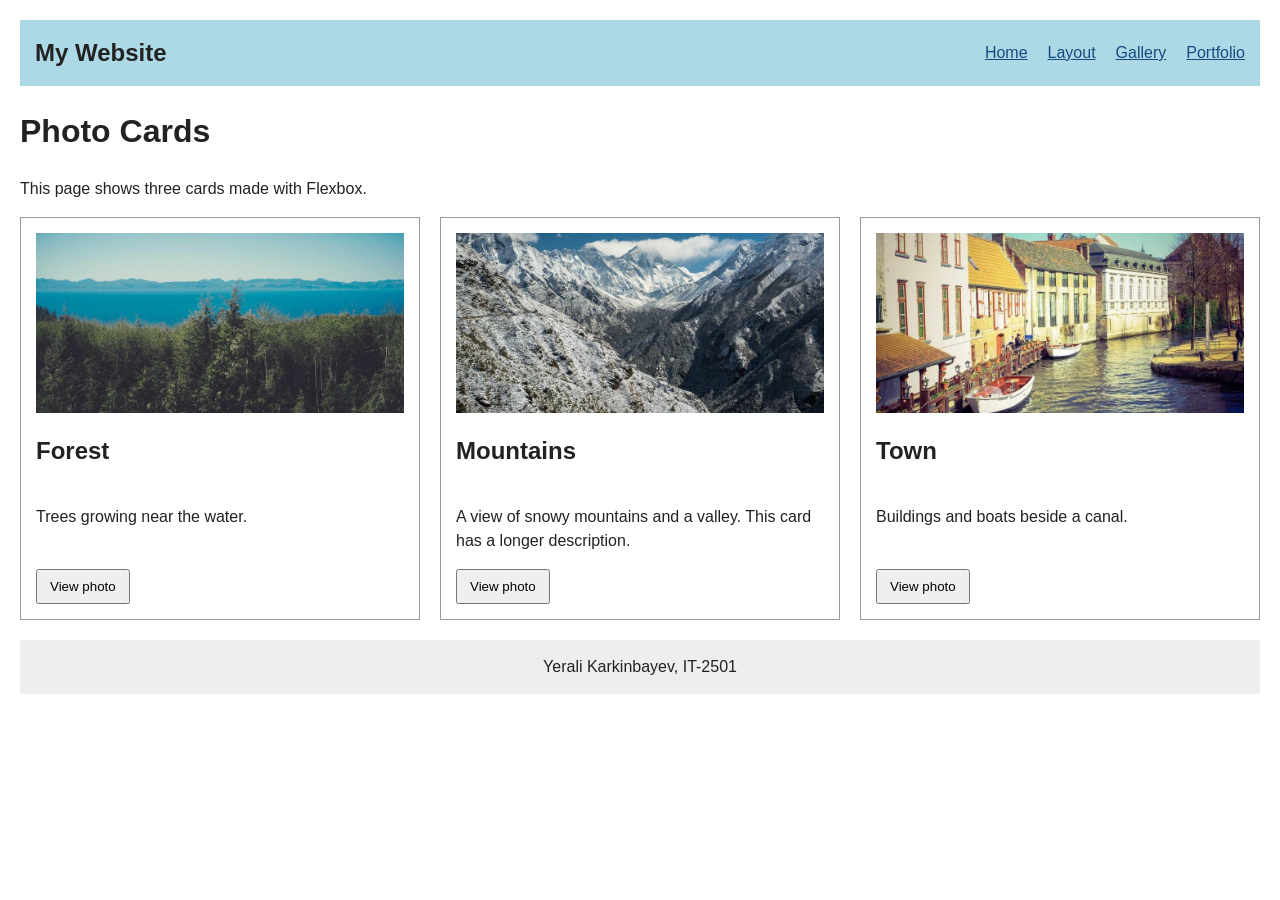
==== index.html @ c087f68f "Add assignment 2" ====
<!DOCTYPE html>
<html lang="en">
<head>
  <meta charset="UTF-8">
  <meta name="viewport" content="width=device-width, initial-scale=1.0">
  <title>Home - Assignment 2</title>
  <link rel="stylesheet" href="css/style.css">
  <script src="js/navigation.js" defer></script>
</head>
<body>
  <header class="header">
    <a class="logo" href="index.html">My Website</a>
    <nav>
      <ul class="nav-links">
        <li><a href="index.html">Home</a></li>
        <li><a href="layout.html">Layout</a></li>
        <li><a href="gallery.html">Gallery</a></li>
        <li><a href="portfolio.html">Portfolio</a></li>
      </ul>
    </nav>
  </header>

  <main>
    <h1>Photo Cards</h1>
    <p>This page shows three cards made with Flexbox.</p>

    <section class="cards" id="cards">
      <article class="card">
        <img src="images/forest-coast.jpg" alt="A forest beside blue water">
        <h2>Forest</h2>
        <p>Trees growing near the water.</p>
        <button type="button" onclick="openPage('gallery.html#photo-1')">View photo</button>
      </article>

      <article class="card">
        <img src="images/snowy-mountains.jpg" alt="Snow-covered mountains">
        <h2>Mountains</h2>
        <p>A view of snowy mountains and a valley. This card has a longer description.</p>
        <button type="button" onclick="openPage('gallery.html#photo-4')">View photo</button>
      </article>

      <article class="card">
        <img src="images/canal-town.jpg" alt="Colorful buildings beside a canal">
        <h2>Town</h2>
        <p>Buildings and boats beside a canal.</p>
        <button type="button" onclick="openPage('gallery.html#photo-8')">View photo</button>
      </article>
    </section>
  </main>

  <footer>Yerali Karkinbayev, IT-2501</footer>
</body>
</html>
---- css/style.css ----
* {
  box-sizing: border-box;
}

body {
  margin: 20px;
  font-family: Arial, sans-serif;
  color: #222;
  background-color: white;
  line-height: 1.5;
}

.header {
  display: flex;
  justify-content: space-between;
  align-items: center;
  padding: 15px;
  background-color: lightblue;
}

.logo {
  font-size: 24px;
  font-weight: bold;
  color: #222;
  text-decoration: none;
}

.nav-links {
  display: flex;
  flex-wrap: wrap;
  gap: 20px;
  padding: 0;
  margin: 0;
  list-style: none;
}

a {
  color: #174a80;
}

main {
  margin: 20px 0;
}

button {
  padding: 8px 12px;
  cursor: pointer;
}

footer {
  margin-top: 20px;
  padding: 15px;
  background-color: #eee;
  text-align: center;
}

/* Task 1 */
.cards {
  display: flex;
  align-items: stretch;
  gap: 20px;
}

.card {
  display: flex;
  flex-direction: column;
  flex: 1;
  min-width: 0;
  padding: 15px;
  border: 1px solid #999;
}

.card img {
  width: 100%;
  height: 180px;
  object-fit: cover;
}

.card button {
  align-self: flex-start;
  margin-top: auto;
}

.card:hover {
  box-shadow: 0 3px 8px #aaa;
}

/* Task 2 */
.grid-page {
  display: grid;
  grid-template-columns: 200px 1fr;
  grid-template-rows: auto 1fr auto;
  grid-template-areas:
    "header header"
    "sidebar main"
    "footer footer";
  gap: 15px;
}

.grid-page .header {
  grid-area: header;
}

.sidebar {
  grid-area: sidebar;
  padding: 15px;
  background-color: #eee;
}

.sidebar ul {
  padding-left: 20px;
}

.sidebar li {
  margin-bottom: 10px;
}

.content {
  grid-area: main;
  margin: 0;
  padding: 15px;
  border: 1px solid #999;
}

.grid-page footer {
  grid-area: footer;
  margin: 0;
}

/* Task 3 */
.gallery {
  display: grid;
  grid-template-columns: repeat(3, 1fr);
  grid-auto-rows: 180px;
  gap: 15px;
}

.photo {
  position: relative;
  margin: 0;
}

.photo img {
  width: 100%;
  height: 100%;
  object-fit: cover;
}

.photo figcaption {
  display: none;
  position: absolute;
  bottom: 0;
  left: 0;
  right: 0;
  padding: 8px;
  background-color: black;
  color: white;
}

.photo:hover figcaption,
.photo:focus figcaption,
.photo:target figcaption {
  display: block;
}

/* Task 4 */
.portfolio {
  display: grid;
  grid-template-columns: 2fr 1fr;
  gap: 20px;
}

.project {
  display: flex;
  flex-direction: column;
  align-items: flex-start;
  padding: 15px;
  margin-bottom: 15px;
  border: 1px solid #999;
}

.project h3 {
  margin: 0;
}

.about {
  padding: 15px;
  background-color: #eee;
}

@media (max-width: 600px) {
  .header {
    flex-direction: column;
    align-items: flex-start;
    gap: 10px;
  }

  .cards {
    flex-direction: column;
  }

  .gallery,
  .portfolio {
    grid-template-columns: 1fr;
  }

  .grid-page {
    grid-template-columns: 1fr;
    grid-template-rows: auto auto auto auto;
    grid-template-areas:
      "header"
      "sidebar"
      "main"
      "footer";
  }
}

@media (hover: none) {
  .photo figcaption {
    display: block;
  }
}
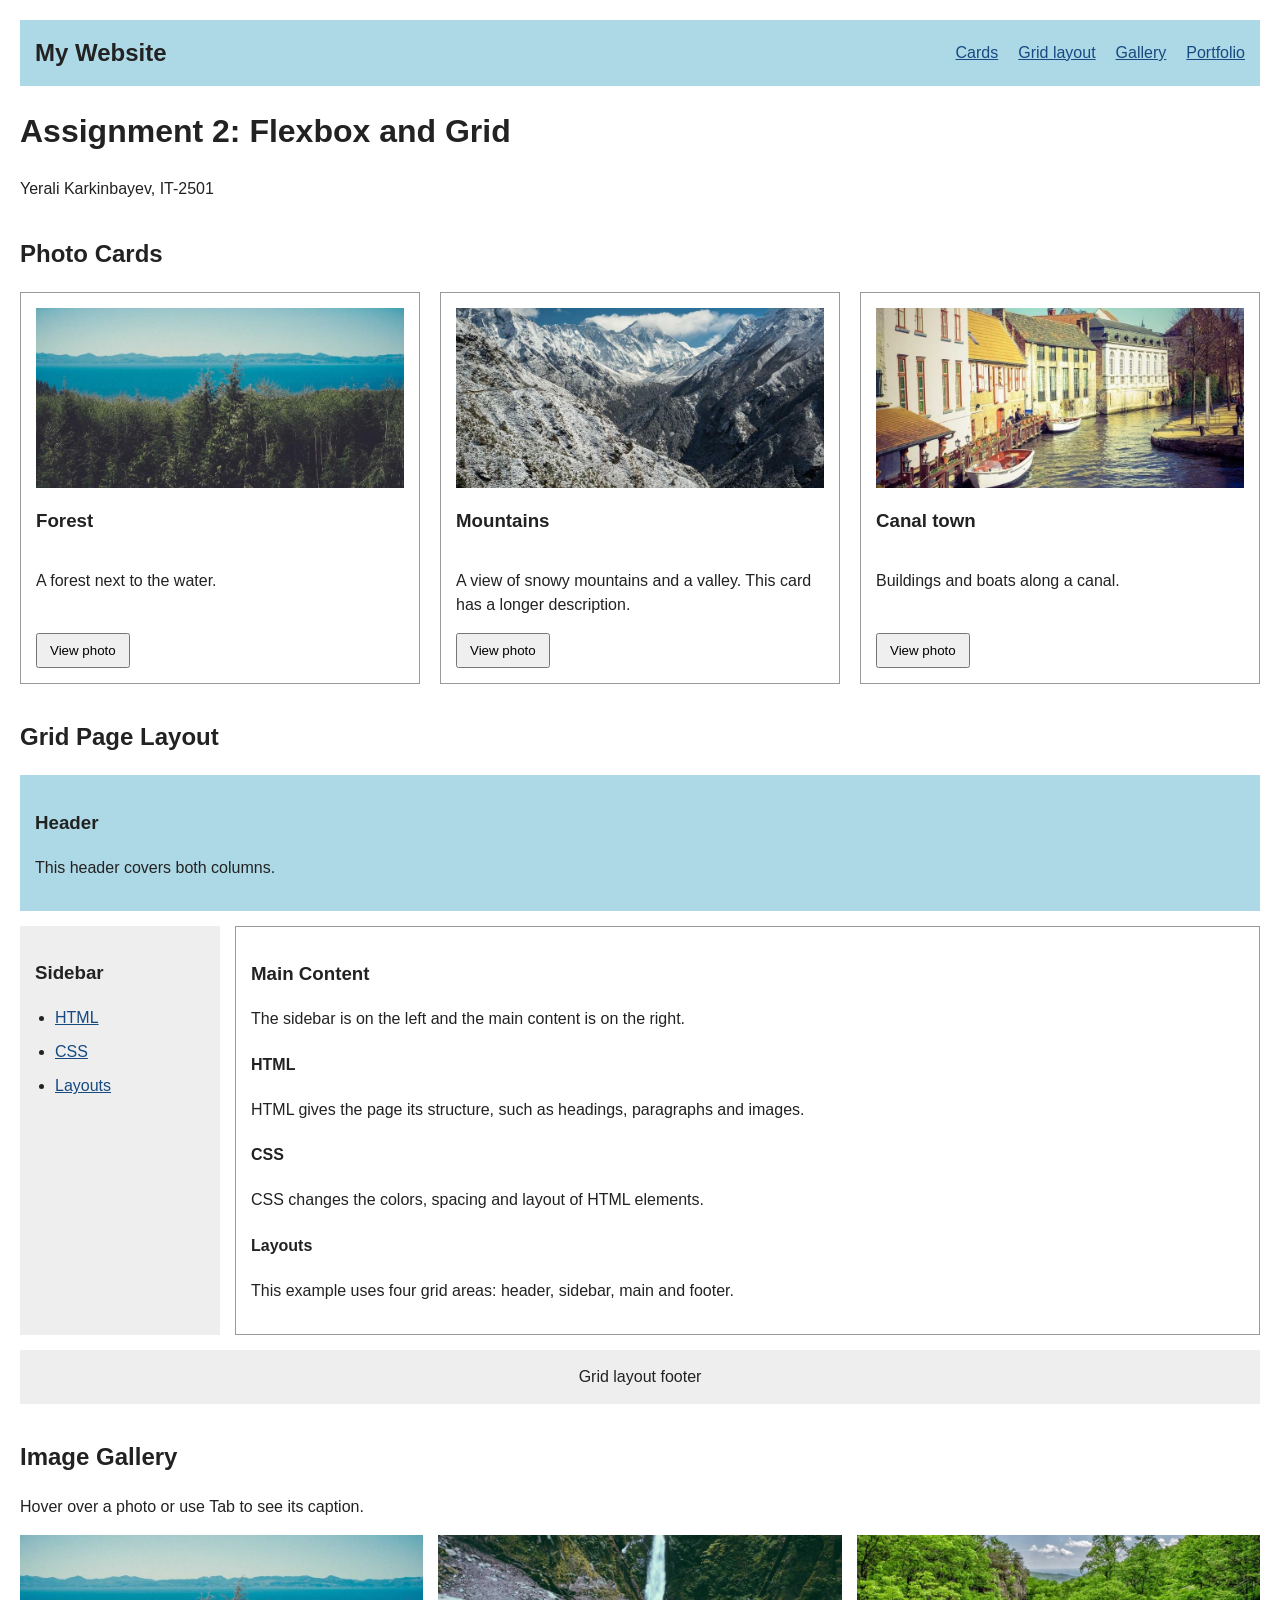
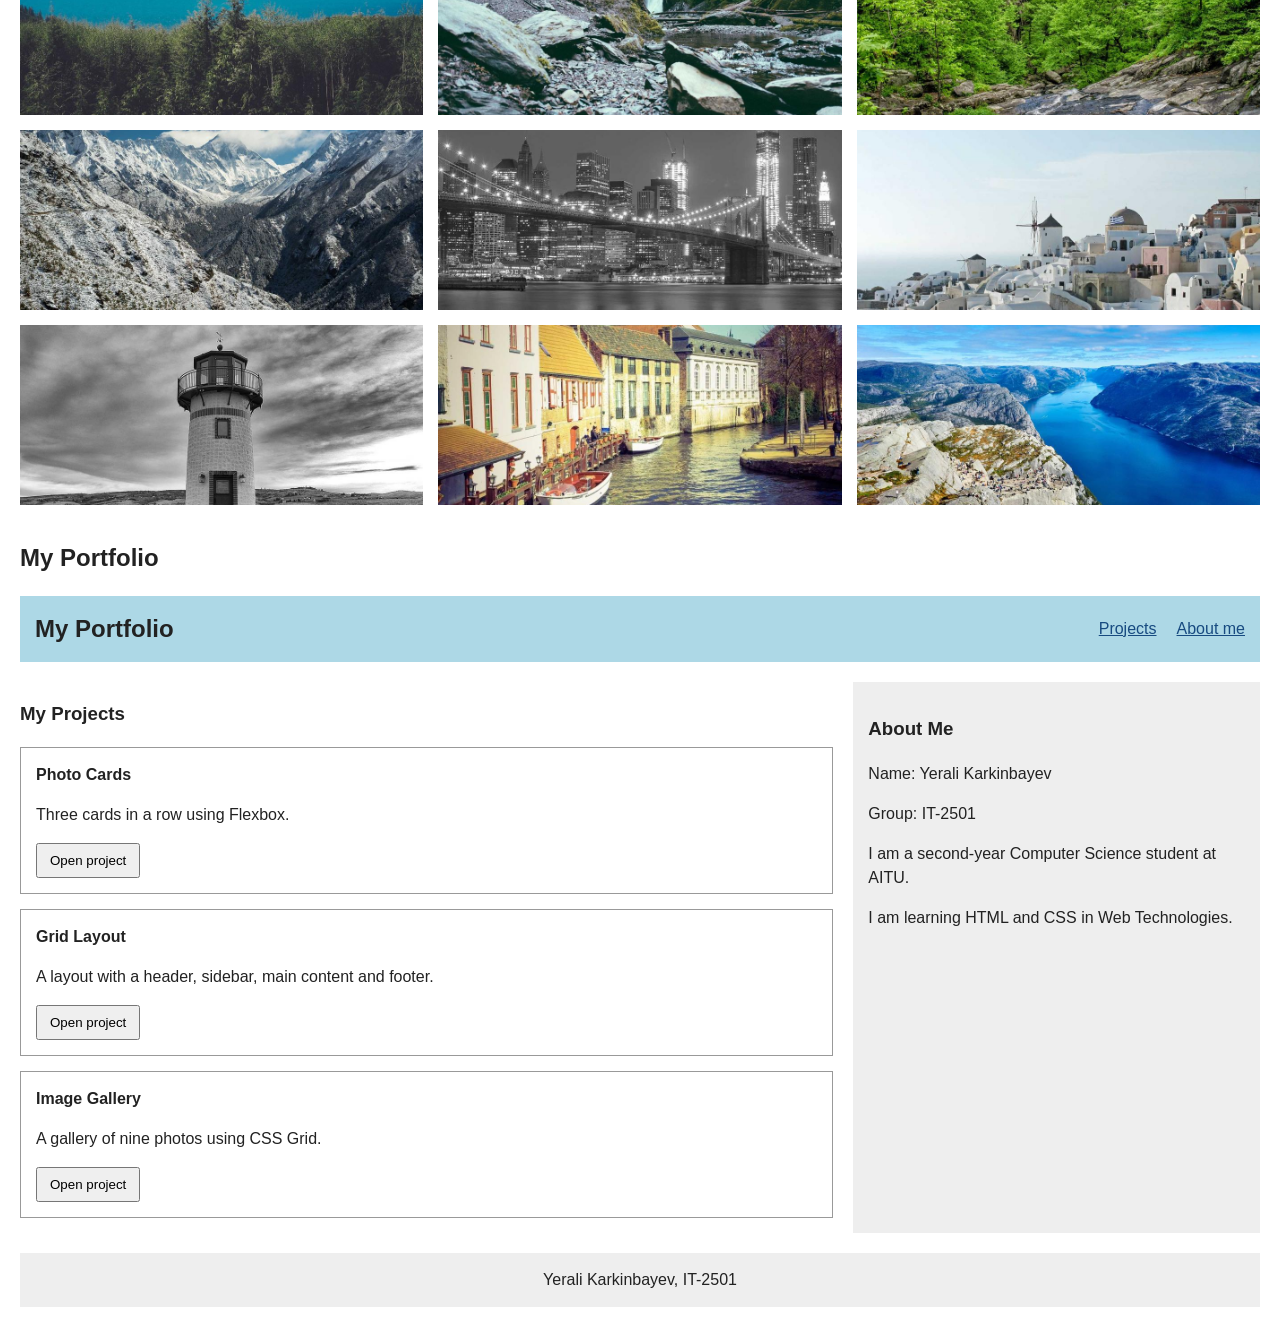
==== commit a4450d70: "finally" ====
--- a/index.html
+++ b/index.html
@@ -3,51 +3,182 @@
 <head>
   <meta charset="UTF-8">
   <meta name="viewport" content="width=device-width, initial-scale=1.0">
-  <title>Home - Assignment 2</title>
+  <title>Assignment 2 - Yerali Karkinbayev</title>
   <link rel="stylesheet" href="css/style.css">
-  <script src="js/navigation.js" defer></script>
 </head>
-<body>
+<body id="top">
   <header class="header">
-    <a class="logo" href="index.html">My Website</a>
-    <nav>
+    <a class="logo" href="#top">My Website</a>
+    <nav aria-label="Main navigation">
       <ul class="nav-links">
-        <li><a href="index.html">Home</a></li>
-        <li><a href="layout.html">Layout</a></li>
-        <li><a href="gallery.html">Gallery</a></li>
-        <li><a href="portfolio.html">Portfolio</a></li>
+        <li><a href="#cards">Cards</a></li>
+        <li><a href="#layout">Grid layout</a></li>
+        <li><a href="#gallery">Gallery</a></li>
+        <li><a href="#portfolio">Portfolio</a></li>
       </ul>
     </nav>
   </header>
 
   <main>
-    <h1>Photo Cards</h1>
-    <p>This page shows three cards made with Flexbox.</p>
+    <h1>Assignment 2: Flexbox and Grid</h1>
+    <p>Yerali Karkinbayev, IT-2501</p>
 
-    <section class="cards" id="cards">
-      <article class="card">
-        <img src="images/forest-coast.jpg" alt="A forest beside blue water">
-        <h2>Forest</h2>
-        <p>Trees growing near the water.</p>
-        <button type="button" onclick="openPage('gallery.html#photo-1')">View photo</button>
-      </article>
+    <section id="cards">
+      <h2>Photo Cards</h2>
+      <div class="cards">
+        <article class="card">
+          <img src="images/forest-coast.jpg" alt="Evergreen forest beside blue water with distant mountains.">
+          <h3>Forest</h3>
+          <p>A forest next to the water.</p>
+          <form action="#photo-1" method="get">
+            <button type="submit">View photo</button>
+          </form>
+        </article>
+        <article class="card">
+          <img src="images/snowy-mountains.jpg" alt="Snow-covered peaks rise on both sides of a deep mountain valley.">
+          <h3>Mountains</h3>
+          <p>A view of snowy mountains and a valley. This card has a longer description.</p>
+          <form action="#photo-4" method="get">
+            <button type="submit">View photo</button>
+          </form>
+        </article>
+        <article class="card">
+          <img src="images/canal-town.jpg" alt="Colorful buildings and moored boats line a narrow canal in sunlight.">
+          <h3>Canal town</h3>
+          <p>Buildings and boats along a canal.</p>
+          <form action="#photo-8" method="get">
+            <button type="submit">View photo</button>
+          </form>
+        </article>
+      </div>
+    </section>
 
-      <article class="card">
-        <img src="images/snowy-mountains.jpg" alt="Snow-covered mountains">
-        <h2>Mountains</h2>
-        <p>A view of snowy mountains and a valley. This card has a longer description.</p>
-        <button type="button" onclick="openPage('gallery.html#photo-4')">View photo</button>
-      </article>
+    <section id="layout">
+      <h2>Grid Page Layout</h2>
+      <div class="grid-page">
+        <header class="grid-header">
+          <h3>Header</h3>
+          <p>This header covers both columns.</p>
+        </header>
+        <aside class="sidebar">
+          <h3>Sidebar</h3>
+          <ul>
+            <li><a href="#html">HTML</a></li>
+            <li><a href="#css">CSS</a></li>
+            <li><a href="#layouts">Layouts</a></li>
+          </ul>
+        </aside>
+        <article class="content">
+          <h3>Main Content</h3>
+          <p>The sidebar is on the left and the main content is on the right.</p>
+          <section id="html">
+            <h4>HTML</h4>
+            <p>HTML gives the page its structure, such as headings, paragraphs and images.</p>
+          </section>
+          <section id="css">
+            <h4>CSS</h4>
+            <p>CSS changes the colors, spacing and layout of HTML elements.</p>
+          </section>
+          <section id="layouts">
+            <h4>Layouts</h4>
+            <p>This example uses four grid areas: header, sidebar, main and footer.</p>
+          </section>
+        </article>
+        <footer>Grid layout footer</footer>
+      </div>
+    </section>
 
-      <article class="card">
-        <img src="images/canal-town.jpg" alt="Colorful buildings beside a canal">
-        <h2>Town</h2>
-        <p>Buildings and boats beside a canal.</p>
-        <button type="button" onclick="openPage('gallery.html#photo-8')">View photo</button>
-      </article>
+    <section id="gallery">
+      <h2>Image Gallery</h2>
+      <p>Hover over a photo or use Tab to see its caption.</p>
+      <div class="gallery">
+        <figure class="photo" id="photo-1" tabindex="0">
+          <img src="images/forest-coast.jpg" alt="Evergreen forest beside blue water with distant mountains.">
+          <figcaption>Forest</figcaption>
+        </figure>
+        <figure class="photo" id="photo-2" tabindex="0">
+          <img src="images/forest-waterfall.jpg" alt="A tall, narrow waterfall drops into a rocky stream surrounded by forest.">
+          <figcaption>Waterfall</figcaption>
+        </figure>
+        <figure class="photo" id="photo-3" tabindex="0">
+          <img src="images/green-valley.jpg" alt="Bright green trees frame a rocky stream beneath a partly cloudy sky.">
+          <figcaption>Green valley</figcaption>
+        </figure>
+        <figure class="photo" id="photo-4" tabindex="0">
+          <img src="images/snowy-mountains.jpg" alt="Snow-covered peaks rise on both sides of a deep mountain valley.">
+          <figcaption>Mountains</figcaption>
+        </figure>
+        <figure class="photo" id="photo-5" tabindex="0">
+          <img src="images/city-bridge.jpg" alt="A black-and-white photograph of an illuminated suspension bridge and city skyline at night.">
+          <figcaption>City at night</figcaption>
+        </figure>
+        <figure class="photo" id="photo-6" tabindex="0">
+          <img src="images/coastal-village.jpg" alt="White hillside buildings and a windmill overlook a calm blue sea.">
+          <figcaption>Village</figcaption>
+        </figure>
+        <figure class="photo" id="photo-7" tabindex="0">
+          <img src="images/lighthouse.jpg" alt="A black-and-white photograph of a small lighthouse on a rocky shore beneath textured clouds.">
+          <figcaption>Lighthouse</figcaption>
+        </figure>
+        <figure class="photo" id="photo-8" tabindex="0">
+          <img src="images/canal-town.jpg" alt="Colorful buildings and moored boats line a narrow canal in sunlight.">
+          <figcaption>Canal town</figcaption>
+        </figure>
+        <figure class="photo" id="photo-9" tabindex="0">
+          <img src="images/blue-fjord.jpg" alt="A deep blue fjord winds between steep rocky cliffs under a blue sky.">
+          <figcaption>Fjord</figcaption>
+        </figure>
+      </div>
+    </section>
+
+    <section id="portfolio">
+      <h2>My Portfolio</h2>
+      <header class="header">
+        <a class="logo" href="#portfolio">My Portfolio</a>
+        <nav aria-label="Portfolio navigation">
+          <ul class="nav-links">
+            <li><a href="#projects">Projects</a></li>
+            <li><a href="#about">About me</a></li>
+          </ul>
+        </nav>
+      </header>
+
+      <div class="portfolio">
+        <section id="projects">
+          <h3>My Projects</h3>
+          <article class="project">
+            <h4>Photo Cards</h4>
+            <p>Three cards in a row using Flexbox.</p>
+            <form action="#cards" method="get">
+              <button type="submit">Open project</button>
+            </form>
+          </article>
+          <article class="project">
+            <h4>Grid Layout</h4>
+            <p>A layout with a header, sidebar, main content and footer.</p>
+            <form action="#layout" method="get">
+              <button type="submit">Open project</button>
+            </form>
+          </article>
+          <article class="project">
+            <h4>Image Gallery</h4>
+            <p>A gallery of nine photos using CSS Grid.</p>
+            <form action="#gallery" method="get">
+              <button type="submit">Open project</button>
+            </form>
+          </article>
+        </section>
+        <aside class="about" id="about">
+          <h3>About Me</h3>
+          <p>Name: Yerali Karkinbayev</p>
+          <p>Group: IT-2501</p>
+          <p>I am a second-year Computer Science student at AITU.</p>
+          <p>I am learning HTML and CSS in Web Technologies.</p>
+        </aside>
+      </div>
+
+      <footer>Yerali Karkinbayev, IT-2501</footer>
     </section>
   </main>
-
-  <footer>Yerali Karkinbayev, IT-2501</footer>
 </body>
 </html>
--- a/css/style.css
+++ b/css/style.css
@@ -42,6 +42,10 @@
   margin: 20px 0;
 }
 
+main > section {
+  margin-top: 35px;
+}
+
 button {
   padding: 8px 12px;
   cursor: pointer;
@@ -76,7 +80,7 @@
   object-fit: cover;
 }
 
-.card button {
+.card form {
   align-self: flex-start;
   margin-top: auto;
 }
@@ -97,8 +101,10 @@
   gap: 15px;
 }
 
-.grid-page .header {
+.grid-header {
   grid-area: header;
+  padding: 15px;
+  background-color: lightblue;
 }
 
 .sidebar {
@@ -165,6 +171,7 @@
 
 /* Task 4 */
 .portfolio {
+  margin-top: 20px;
   display: grid;
   grid-template-columns: 2fr 1fr;
   gap: 20px;
@@ -179,7 +186,7 @@
   border: 1px solid #999;
 }
 
-.project h3 {
+.project h4 {
   margin: 0;
 }
 
